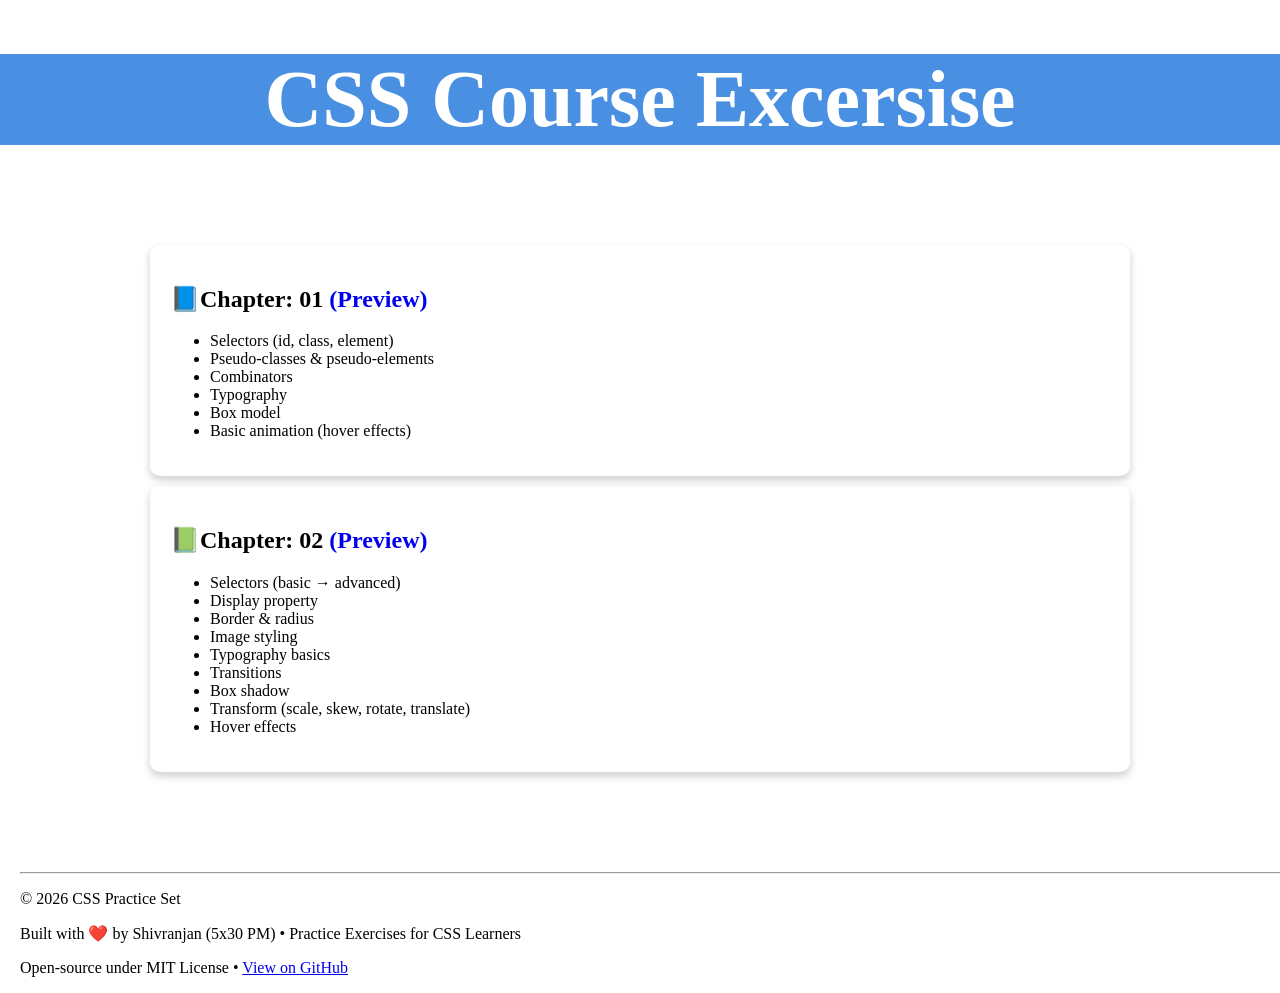
==== index.html @ 8d24a03b "add main index.html and style.css file" ====
<!DOCTYPE html>
<html lang="en">

<head>
    <meta charset="UTF-8">
    <meta name="viewport" content="width=device-width, initial-scale=1.0">
    <link rel="stylesheet" href="style.css">
    <title>CSS Revision</title>
</head>

<body>
    <div class="page-container">

        <div class="content">
            <div id="header">
                <h1>CSS Course Excersise</h1>
            </div>
            <div class="container">
                <div class="chapter">
                    <h2 class="ch_name">📘Chapter: 01
                        <span>
                            <a class="link" href="/Ex: 01 /index.html" alt="ex_1">(Preview)</a>
                        </span>
                    </h2>
                    <ul>
                        <li>Selectors (id, class, element)</li>
                        <li>Pseudo-classes & pseudo-elements</li>
                        <li>Combinators</li>
                        <li>Typography</li>
                        <li>Box model</li>
                        <li>Basic animation (hover effects) </li>

                    </ul>

                </div>
                <div class="chapter">
                    <h2 class="ch_name">📗Chapter: 02
                        <span>
                            <a class="link" href="/Ex: 02 (Box, Shadow, and transform)/index.html" alt="">(Preview)</a>
                        </span>
                    </h2>
                    <ul>
                        <li>Selectors (basic → advanced)</li>
                        <li>Display property</li>
                        <li>Border & radius</li>
                        <li>Image styling</li>
                        <li>Typography basics</li>
                        <li>Transitions</li>
                        <li>Box shadow</li>
                        <li>Transform (scale, skew, rotate, translate)</li>
                        <li>Hover effects </li>

                    </ul>

                </div>
            </div>
        </div>
<!--
        Footer
-->
        <footer>
            <footer class="footer"><hr>
                <p>© 2026 CSS Practice Set</p>
                <p>
                    Built with ❤️ by Shivranjan (5x30 PM) • Practice Exercises for CSS Learners
                </p>

                <p>
                    Open-source under MIT License •
                    <a href="https://github.com/5x30pm/css_revision.git" alt="repo_link">
                        View on GitHub
                    </a>
                </p>
            </footer>
    </div>
</body>

</html>



            <!--
        <div class="chapter">
            <h2 class="ch_name">📘 📗Chapter: 0
                <span>
                    <a class="link" href="" alt="">(Preview)</a>
                </span>
            </h2>
            <ul>
                <li></li>
            </ul>

        </div>

-->
---- style.css ----
body{
    height: 100%;
    margin:0;
}
#header {
  width: 100%;
  margin-top:0;
  font-size: 40px;
  color: white;
  background-color: #4a90e2;
  text-align: center;
}

.container {
  align-items: center;
  width: 1000px;
  margin: 100px auto;
}
.chapter {
  border-radius: 10px;
  padding: 20px;
  margin: 10px;
  box-shadow: 0 4px 8px rgba(0, 0, 0, 0.2);
}

.link {
  text-decoration: none;
}


.page-container {
  display: flex;
  flex-direction: column;
  min-height: 100vh;
}

.content {
  flex: 1; 
}

.footer {
  width: 100%;
  padding:0 20px;
}

hr{
    margin:0;
    padding:0;
}
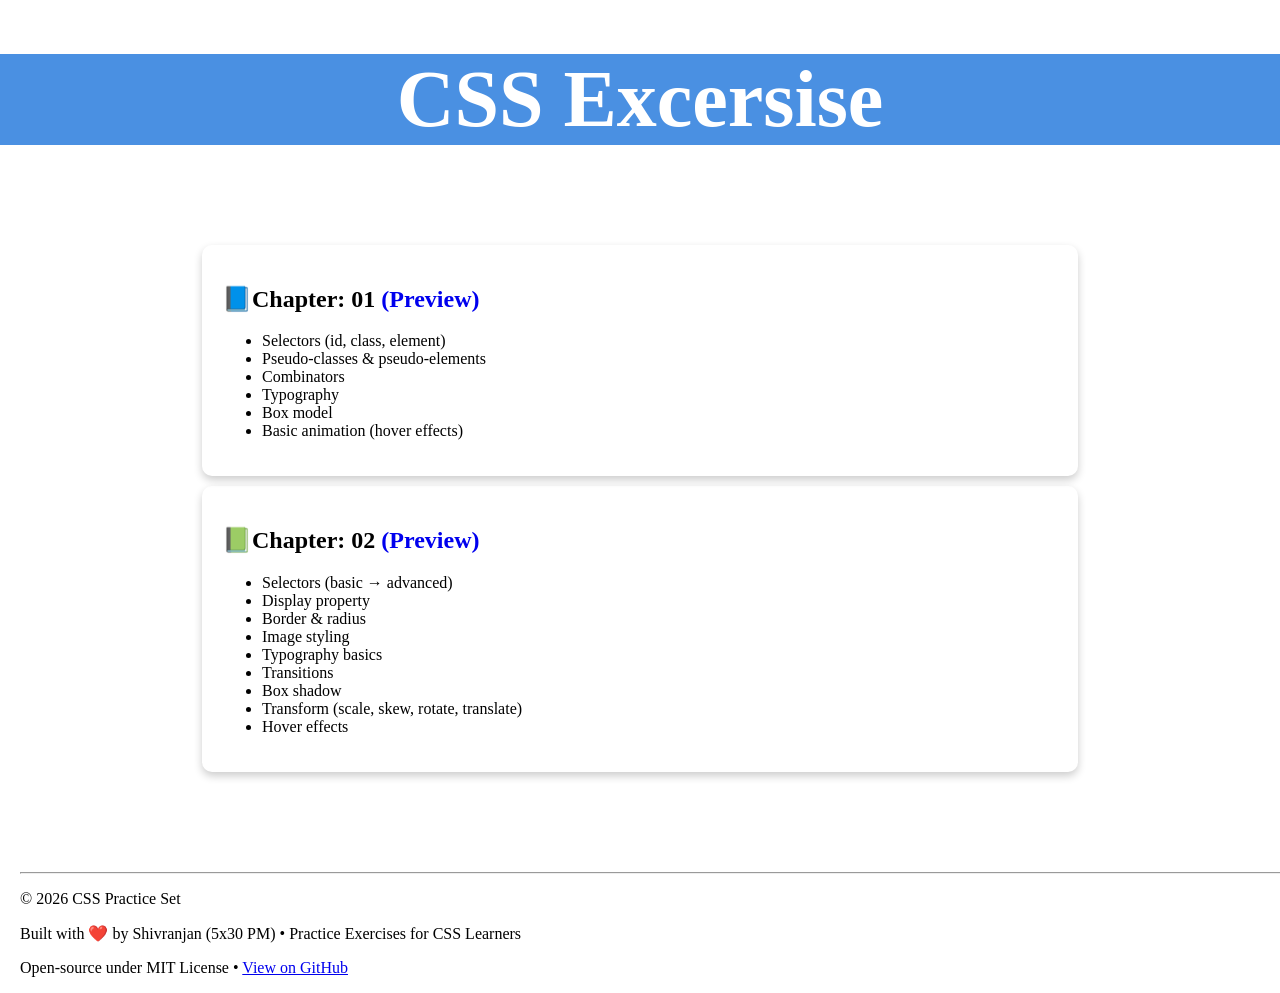
==== commit f5ee39df: "make responsive for different size of screens" ====
--- a/index.html
+++ b/index.html
@@ -5,7 +5,7 @@
     <meta charset="UTF-8">
     <meta name="viewport" content="width=device-width, initial-scale=1.0">
     <link rel="stylesheet" href="style.css">
-    <title>CSS Revision</title>
+    <title>CSS Excercise</title>
 </head>
 
 <body>
@@ -13,7 +13,7 @@
 
         <div class="content">
             <div id="header">
-                <h1>CSS Course Excersise</h1>
+                <h1>CSS Excersise</h1>
             </div>
             <div class="container">
                 <div class="chapter">
@@ -58,7 +58,6 @@
 <!--
         Footer
 -->
-        <footer>
             <footer class="footer"><hr>
                 <p>© 2026 CSS Practice Set</p>
                 <p>
--- a/style.css
+++ b/style.css
@@ -14,7 +14,7 @@
 
 .container {
   align-items: center;
-  width: 1000px;
+  width: 95%;
   margin: 100px auto;
 }
 .chapter {
@@ -47,4 +47,116 @@
 hr{
     margin:0;
     padding:0;
+}
+
+/*
+Width >= 1260px (min)
+*/
+@media(min-width:1260px){
+    .container{
+        width:70%;
+    }
+}
+
+/*
+700px (min) <= Width >= 1259px (max)
+*/
+@media(min-width:850px) and (max-width:1259px){
+    .container{
+        width:80%;
+    }
+    #header{
+            font-size:30px;
+    }
+}
+
+/*
+700px (min) <= Width >= 1259px (max)
+*/
+@media(min-width:699px) and (max-width:849px){
+    .container{
+        width:80%;
+        margin:50px auto;
+    }
+    #header{
+            font-size:20px;
+    }
+    .footer{
+        font-size:15px;
+    }
+}
+/*
+700px (min) <= Width >= 1259px (max)
+*/
+@media(min-width:550px) and (max-width:700px){
+    .container{
+        width:90%;
+        margin:50px auto;
+    }
+    #header{
+            font-size:20px;
+    }
+    .footer{
+        font-size:15px;
+    }
+}
+
+/*
+700px (min) <= Width >= 1259px (max)
+*/
+@media(min-width:430px) and (max-width:549px){
+    .container{
+        /* width:60%; */
+        margin:30px auto;
+
+    }
+    .ch_name{
+        font-size:20px;
+    }
+    #header{
+            font-size:15px;
+    }
+    .footer{
+        font-size:15px;
+    }
+}
+
+/*
+700px (min) <= Width >= 1259px (max)
+*/
+@media(min-width:375px) and (max-width:429px){
+    .container{
+        /* width:60%; */
+        margin:30px auto;
+
+    }
+    .ch_name{
+        font-size:15px;
+    }
+    #header{
+            font-size:15px;
+    }
+    .footer{
+        font-size:14px;
+    }
+}
+
+/*
+700px (min) <= Width >= 1259px (max)
+*/
+@media(max-width:374px){
+    .container{
+        /* width:60%; */
+        margin:30px auto;
+
+    }
+    .ch_name{
+        font-size:12px;
+    }
+    #header{
+            font-size:15px;
+    }
+    .footer{
+        font-size:12px;
+    }
 }
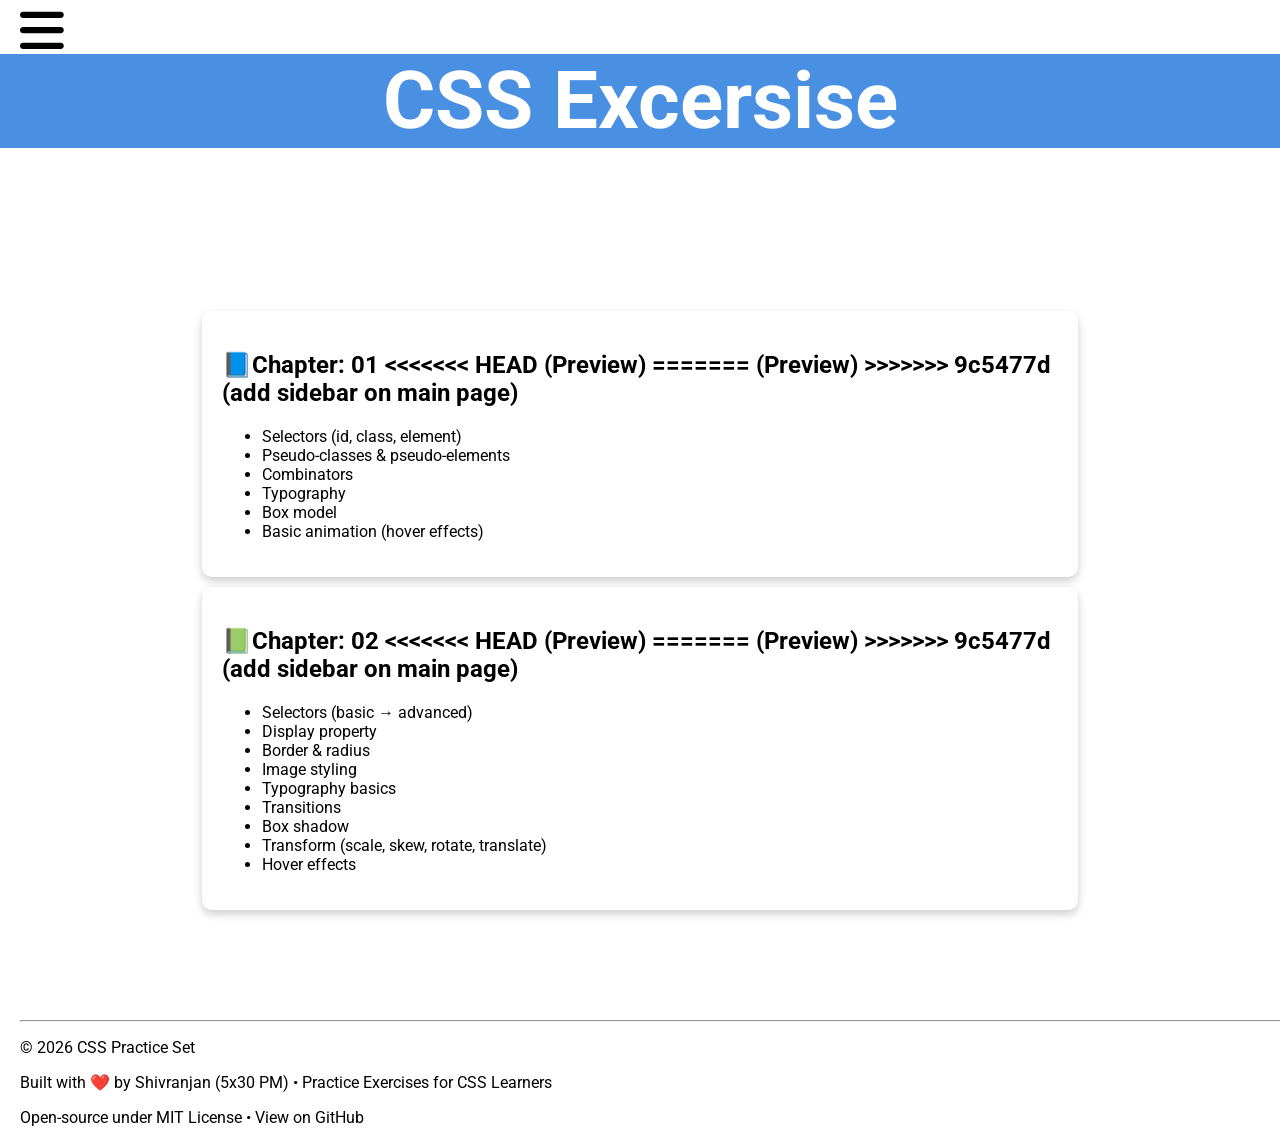
==== commit f4e8f965: "add sidebar menu on main index file" ====
--- a/index.html
+++ b/index.html
@@ -5,21 +5,101 @@
     <meta charset="UTF-8">
     <meta name="viewport" content="width=device-width, initial-scale=1.0">
     <link rel="stylesheet" href="style.css">
+    <link rel="stylesheet" href="style2.css">
     <title>CSS Excercise</title>
+    <link rel="stylesheet" href="style.css">
+    <link rel="preconnect" href="https://fonts.googleapis.com" />
+    <link rel="preconnect" href="https://fonts.gstatic.com" crossorigin />
+    <link href="https://fonts.googleapis.com/css2?family=Roboto:ital,wght@0,100..900;1,100..900&display=swap"
+        rel="stylesheet">
+    <link rel="stylesheet" href="https://cdnjs.cloudflare.com/ajax/libs/font-awesome/6.4.0/css/all.min.css" />
 </head>
 
 <body>
+
+<!-- 
+            Sidebar
+-->
+
+
+<!--- 
+        Button
+-->
+     <div class="sidebar">
+                <input type="checkbox" id="check" />
+                <div class="btn_one">
+                    <label for="check">
+                        <i class="fa-solid fa-bars"></i>
+                    </label>
+                </div>
+
+                <div class="sidebar_menu">
+                    <div class="logo">
+                        <a href="#">5x30 PM</a>
+                    </div>
+
+                    <div class="btn_two">
+                        <label for="check" ">
+          <i class=" fa-solid fa-xmark"></i>
+                        </label>
+                    </div>
+<!-- 
+                    
+            Sidebar menu
+-->
+                    <div class="menu">
+                        <ul>
+                            <li>
+                                <i class="fa-brands fa-github"></i>
+                                <a href="https://github.com/5x30pm/css_revision.git">Repo Info</a>
+                            </li>
+                            <li>
+                                <i class="fa-brands fa-github"></i>
+                                <a href="https://github.com/5x30pm">More Repo</a>
+                            </li>
+                            <li>
+                                <i class="fa-solid fa-phone"></i>
+                                <a href="https://t.me/user_5x30pm_support?text=Support%20Me%20%3A%0A">Support</a>
+                            </li>
+                            <li>
+                                <i class="fa-regular fa-comments"></i>
+                                <a href="https://t.me/user_5x30pm_support?text=Feedback%20%3A%0A">Feedback</a>
+                            </li>
+                        </ul>
+                    </div>
+<!-- 
+                Sidebar bottom                    
+-->
+                    <div class="social_media">
+                        <ul>
+                            <a href="https://github.com/5x30pm"><i class="fa-brands fa-github"></i></a>
+                            <a href="https://www.facebook.com/5x30pm"><i class="fa-brands fa-facebook"></i></a>
+                            <a href="https://www.linkedin.com/in/5x30pm"><i class="fa-brands fa-linkedin"></i></a>
+                            <a href="https://www.instagram.com/5x30pm"><i class="fa-brands fa-instagram"></i></a>
+                            <a href="https://t.me/user_5x30pm_support"><i class="fa-brands fa-telegram"></i></a>
+                        </ul>
+                    </div>
+                </div>
+<!-- 
+            Main Content            
+-->
     <div class="page-container">
 
         <div class="content">
             <div id="header">
                 <h1>CSS Excersise</h1>
             </div>
+            
+            </div>
             <div class="container">
                 <div class="chapter">
                     <h2 class="ch_name">📘Chapter: 01
                         <span>
-                            <a class="link" href="/Ex: 01 /index.html" alt="ex_1">(Preview)</a>
+<<<<<<< HEAD
+                            <a class="link" href="https://5x30pm.github.io/css_revision/Ex: 01 /index.html" alt="ex_1">(Preview)</a>
+=======
+                            <a class="link" href="https://5x30pm.github.io/css_revision/Ex:%2001%20/index.html" alt="ex_1">(Preview)</a>
+>>>>>>> 9c5477d (add sidebar on main page)
                         </span>
                     </h2>
                     <ul>
@@ -36,7 +116,12 @@
                 <div class="chapter">
                     <h2 class="ch_name">📗Chapter: 02
                         <span>
-                            <a class="link" href="/Ex: 02 (Box, Shadow, and transform)/index.html" alt="">(Preview)</a>
+<<<<<<< HEAD
+                            <a class="link" href="https://5x30pm.github.io/css_revision/Ex: 02 (Box, Shadow, and transform)/index.html" alt="">(Preview)</a>
+=======
+                            <a class="link" href="https://5x30pm.github.io/css_revision/Ex:%2002%20(Box,%20Shadow,%20and%20transform)/index.html"
+                                alt="">(Preview)</a>
+>>>>>>> 9c5477d (add sidebar on main page)
                         </span>
                     </h2>
                     <ul>
@@ -55,22 +140,23 @@
                 </div>
             </div>
         </div>
-<!--
+        <!--
         Footer
 -->
-            <footer class="footer"><hr>
-                <p>© 2026 CSS Practice Set</p>
-                <p>
-                    Built with ❤️ by Shivranjan (5x30 PM) • Practice Exercises for CSS Learners
-                </p>
+        <footer class="footer">
+            <hr>
+            <p>© 2026 CSS Practice Set</p>
+            <p>
+                Built with ❤️ by Shivranjan (5x30 PM) • Practice Exercises for CSS Learners
+            </p>
 
-                <p>
-                    Open-source under MIT License •
-                    <a href="https://github.com/5x30pm/css_revision.git" alt="repo_link">
-                        View on GitHub
-                    </a>
-                </p>
-            </footer>
+            <p>
+                Open-source under MIT License •
+                <a href="https://github.com/5x30pm/css_revision.git" alt="repo_link">
+                    View on GitHub
+                </a>
+            </p>
+        </footer>
     </div>
 </body>
 
@@ -78,7 +164,7 @@
 
 
 
-            <!--
+<!--
         <div class="chapter">
             <h2 class="ch_name">📘 📗Chapter: 0
                 <span>
@@ -91,4 +177,4 @@
 
         </div>
 
--->+-->
--- a/style2.css
+++ b/style2.css
@@ -0,0 +1,131 @@
+* {
+  font-family: "Roboto", sans-serif;
+}
+
+.btn_one i {
+  
+  color: black;
+  position: absolute;
+  left: 20px;
+  line-height: 60px;
+  font-weight: 700;
+  font-size: 50px;
+  box-shadow: 0 0 4px white 0.5;
+  cursor: pointer;
+}
+
+.sidebar_menu {
+      margin: 0;
+  padding: 0;
+  position: fixed;
+  left: -400px;
+  width: 300px;
+  height: 100vh;
+  /* background-color: rgba(128, 128, 128, 0.5); */
+    background-color: gray;
+  box-shadow: 0 0 4px rgba(51, 49, 49, 0.4);
+  border-radius: 0 20px 20px 0;
+  transition: all 0.2s linear;
+}
+.sidebar_menu .logo {
+  position: absolute;
+  width: 100%;
+  line-height: 80px;
+  border-radius: 0 20px 0 0;
+}
+
+.sidebar_menu .logo a {
+  margin-left: 20px;
+  font-size: 40px;
+  line-height: 60px;
+  font-weight: 700;
+  opacity: 0.7;
+  text-decoration: none;
+}
+.btn_two i {
+  color: black;
+  position: absolute;
+  left: 80%;
+  font-weight: 700;
+  opacity: 0.7;
+  font-size: 50px;
+  cursor: pointer;
+  opacity: 0;
+}
+
+.sidebar_menu .menu {
+  position: absolute;
+  width: 100%;
+  top: 80px;
+}
+
+.sidebar_menu .menu li {
+  padding: 10px auto 10px 0;
+  line-height: 60px;
+  font-size: 30px;
+  box-shadow: 0 0 4px rgba(51, 49, 49, 0.5);
+
+}
+
+.sidebar_menu .menu i,
+a {
+  color: black;
+  text-decoration: none;
+}
+.sidebar_menu .menu i {
+  padding: 10px;
+}
+.sidebar_menu .menu ul{
+    padding:0;
+}
+
+.sidebar_menu .social_media {
+  position: absolute;
+  margin: 0 auto 25px auto;
+  bottom:0;
+}
+.sidebar_menu .sidebar_menu ul{
+    padding:0;
+}
+.sidebar_menu .social_media i {
+  opacity: 0.6;
+  font-size: 30px;
+  margin: 3px;
+}
+
+.sidebar_menu .menu li:hover {
+  box-shadow: 0 2px 8px rgba(51, 49, 49, 0.5);
+}
+
+.btn_one i:hover {
+  transform: scale(1.2);
+}
+
+.btn_two i:hover {
+  transform: scale(1.2);
+}
+
+.sidebar_menu .social_media i:hover {
+  opacity: 1;
+  transform: scale(1.2);
+}
+
+
+.menu ul li{
+    list-style: none;
+}
+
+#check {
+  display: none;
+}
+
+#check:checked ~ .sidebar_menu{
+    left:0;
+}
+
+#check:checked ~ .btn_one{
+    display:none;
+}
+#check:checked ~ .sidebar_menu .btn_two i{
+    opacity:1;
+}
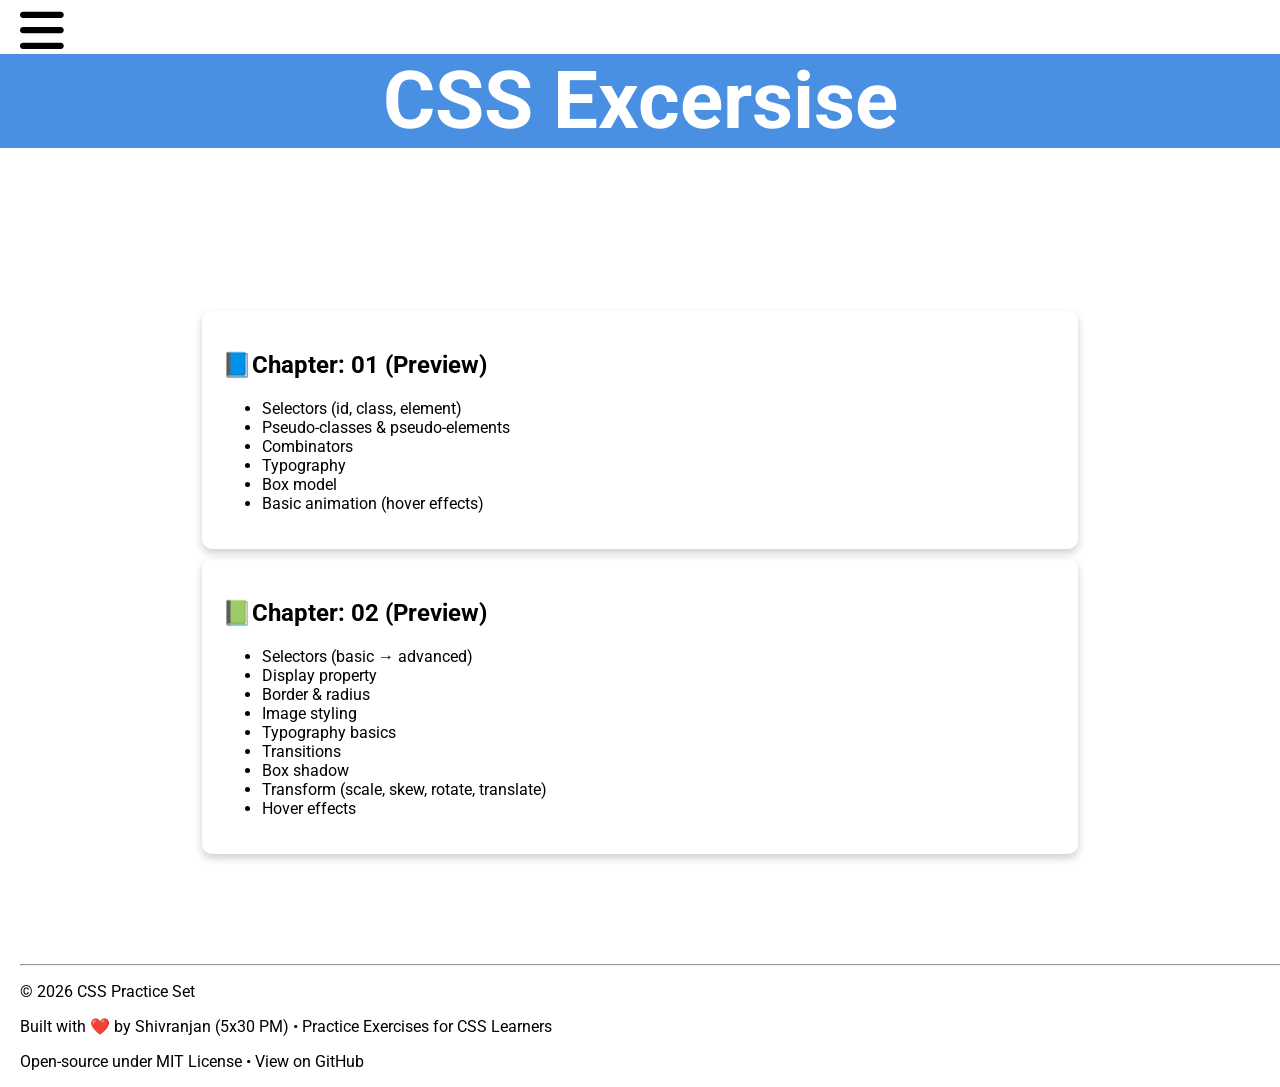
==== commit de5f138d: "add some fix" ====
--- a/index.html
+++ b/index.html
@@ -95,11 +95,7 @@
                 <div class="chapter">
                     <h2 class="ch_name">📘Chapter: 01
                         <span>
-<<<<<<< HEAD
-                            <a class="link" href="https://5x30pm.github.io/css_revision/Ex: 01 /index.html" alt="ex_1">(Preview)</a>
-=======
                             <a class="link" href="https://5x30pm.github.io/css_revision/Ex:%2001%20/index.html" alt="ex_1">(Preview)</a>
->>>>>>> 9c5477d (add sidebar on main page)
                         </span>
                     </h2>
                     <ul>
@@ -116,12 +112,8 @@
                 <div class="chapter">
                     <h2 class="ch_name">📗Chapter: 02
                         <span>
-<<<<<<< HEAD
-                            <a class="link" href="https://5x30pm.github.io/css_revision/Ex: 02 (Box, Shadow, and transform)/index.html" alt="">(Preview)</a>
-=======
                             <a class="link" href="https://5x30pm.github.io/css_revision/Ex:%2002%20(Box,%20Shadow,%20and%20transform)/index.html"
                                 alt="">(Preview)</a>
->>>>>>> 9c5477d (add sidebar on main page)
                         </span>
                     </h2>
                     <ul>
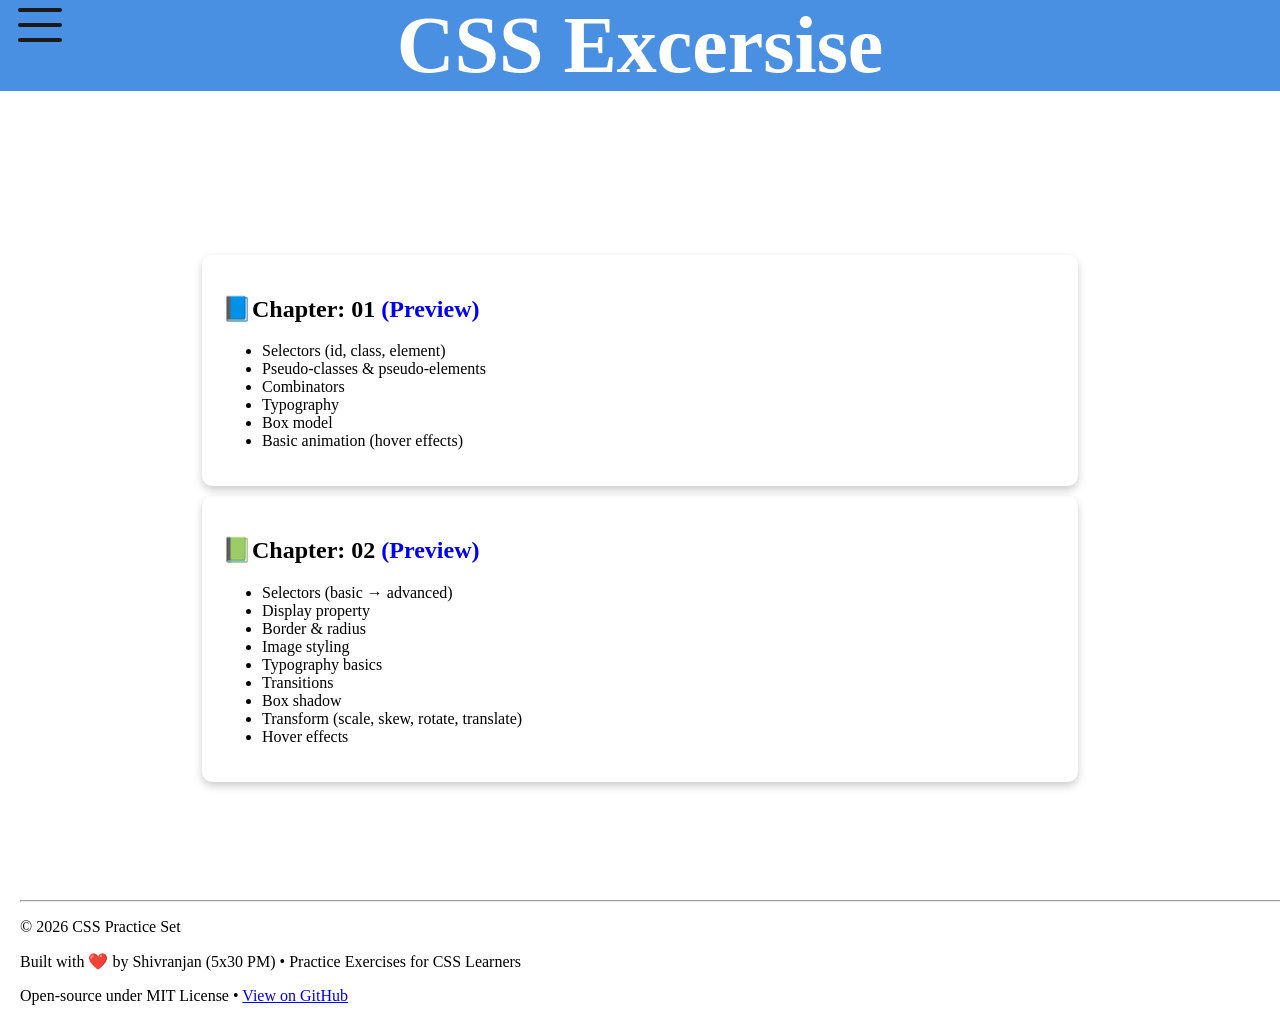
==== commit 104615d1: "add new sidebar" ====
--- a/index.html
+++ b/index.html
@@ -7,80 +7,87 @@
     <link rel="stylesheet" href="style.css">
     <link rel="stylesheet" href="style2.css">
     <title>CSS Excercise</title>
-    <link rel="stylesheet" href="style.css">
     <link rel="preconnect" href="https://fonts.googleapis.com" />
-    <link rel="preconnect" href="https://fonts.gstatic.com" crossorigin />
-    <link href="https://fonts.googleapis.com/css2?family=Roboto:ital,wght@0,100..900;1,100..900&display=swap"
-        rel="stylesheet">
-    <link rel="stylesheet" href="https://cdnjs.cloudflare.com/ajax/libs/font-awesome/6.4.0/css/all.min.css" />
 </head>
 
 <body>
-
-<!-- 
-            Sidebar
--->
+    <!-- Sidebar menu  -->
+    <div class="main_box">
+        <input type="checkbox" id="button">
+        <!-- Buttn one menu button -->
+        <div class="btn_one">
+            <label for="button">
+                <img id="button" src="logo/menu.svg">
+            </label>
+        </div>
+        <!-- sidebar menu -->
+        <div class="sidebar_menu">
+            <div id="logo">
+                <a href="#">5x30 PM</a>
+            </div>
+            <!-- Button Two Close Button  -->
+            <div class="btn_two">
+                <label for="button">
+                    <img src="logo/close.svg">
+                </label>
+            </div>
+            <!-- Menu  -->
+            <div class="menu">
+                <ul>
+                    <a href="https://github.com/5x30pm/css_revision.git">
+                        <li>
+                            <img class="logo" src="logo/github.svg"> Repo Info
+                        </li>
+                    </a>
+                    <a href="https://github.com/5x30pm">
+                        <li>
+                            <img class="logo" src="logo/github.svg"> More Repo
+                        </li>
+                    </a>
+                    <a href="https://t.me/user_5x30pm_support?text=Support%20Me%20%3A%0A">
+                        <li>
+                            <img class="logo" src="logo/support.svg"> Support
+                        </li>
+                    </a>
+                    <a href="https://t.me/user_5x30pm_support?text=Feedback%20%3A%0A">
+                        <li>
+                            <img class="logo" src="logo/feedback.svg"> Feedback
+                        </li>
+                    </a>
+                </ul>
+            </div>
+            <!-- social media  -->
 
 
-<!--- 
-        Button
--->
-     <div class="sidebar">
-                <input type="checkbox" id="check" />
-                <div class="btn_one">
-                    <label for="check">
-                        <i class="fa-solid fa-bars"></i>
-                    </label>
-                </div>
+            <div class="social_media">
+                <!-- Github  -->
+                <a href="https://github.com/5x30pm">
+                    <img class="social_logo" src="logo/github.svg" alt="Github">
+                </a>
+                <!-- facebook  -->
+                <a href="https://www.facebook.com/5x30pm">
+                    <img class="social_logo" src="logo/facebook.svg" alt="facebook">
+                </a>
+                <!-- Linkedin  -->
+                <a href="https://www.linkedin.com/in/user-5x30pm">
+                    <img class="social_logo" src="logo/linkedin.svg" alt="linkedin">
+                </a>
+                <!-- Instagram  -->
+                <a href="https://www.instagram.com/5x30pm">
+                    <img class="social_logo" src="logo/instagram.svg" alt="Instagram">
+                </a>
+                <!-- Telegram  -->
+                <a href="https://t.me/user_5x30pm_support">
+                    <img class="social_logo" src="logo/telegram.svg" alt="telegram">
+                </a>
+            </div>
 
-                <div class="sidebar_menu">
-                    <div class="logo">
-                        <a href="#">5x30 PM</a>
-                    </div>
 
-                    <div class="btn_two">
-                        <label for="check" ">
-          <i class=" fa-solid fa-xmark"></i>
-                        </label>
-                    </div>
-<!-- 
-                    
-            Sidebar menu
--->
-                    <div class="menu">
-                        <ul>
-                            <li>
-                                <i class="fa-brands fa-github"></i>
-                                <a href="https://github.com/5x30pm/css_revision.git">Repo Info</a>
-                            </li>
-                            <li>
-                                <i class="fa-brands fa-github"></i>
-                                <a href="https://github.com/5x30pm">More Repo</a>
-                            </li>
-                            <li>
-                                <i class="fa-solid fa-phone"></i>
-                                <a href="https://t.me/user_5x30pm_support?text=Support%20Me%20%3A%0A">Support</a>
-                            </li>
-                            <li>
-                                <i class="fa-regular fa-comments"></i>
-                                <a href="https://t.me/user_5x30pm_support?text=Feedback%20%3A%0A">Feedback</a>
-                            </li>
-                        </ul>
-                    </div>
-<!-- 
-                Sidebar bottom                    
--->
-                    <div class="social_media">
-                        <ul>
-                            <a href="https://github.com/5x30pm"><i class="fa-brands fa-github"></i></a>
-                            <a href="https://www.facebook.com/5x30pm"><i class="fa-brands fa-facebook"></i></a>
-                            <a href="https://www.linkedin.com/in/5x30pm"><i class="fa-brands fa-linkedin"></i></a>
-                            <a href="https://www.instagram.com/5x30pm"><i class="fa-brands fa-instagram"></i></a>
-                            <a href="https://t.me/user_5x30pm_support"><i class="fa-brands fa-telegram"></i></a>
-                        </ul>
-                    </div>
-                </div>
-<!-- 
+        </div>
+    </div>
+
+
+    <!-- 
             Main Content            
 -->
     <div class="page-container">
@@ -89,66 +96,68 @@
             <div id="header">
                 <h1>CSS Excersise</h1>
             </div>
-            
+
+        </div>
+        <div class="container">
+            <div class="chapter">
+                <h2 class="ch_name">📘Chapter: 01
+                    <span>
+                        <a class="link" href="https://5x30pm.github.io/css_revision/Ex:%2001%20/index.html"
+                            alt="ex_1">(Preview)</a>
+                    </span>
+                </h2>
+                <ul>
+                    <li>Selectors (id, class, element)</li>
+                    <li>Pseudo-classes & pseudo-elements</li>
+                    <li>Combinators</li>
+                    <li>Typography</li>
+                    <li>Box model</li>
+                    <li>Basic animation (hover effects) </li>
+
+                </ul>
+
             </div>
-            <div class="container">
-                <div class="chapter">
-                    <h2 class="ch_name">📘Chapter: 01
-                        <span>
-                            <a class="link" href="https://5x30pm.github.io/css_revision/Ex:%2001%20/index.html" alt="ex_1">(Preview)</a>
-                        </span>
-                    </h2>
-                    <ul>
-                        <li>Selectors (id, class, element)</li>
-                        <li>Pseudo-classes & pseudo-elements</li>
-                        <li>Combinators</li>
-                        <li>Typography</li>
-                        <li>Box model</li>
-                        <li>Basic animation (hover effects) </li>
+            <div class="chapter">
+                <h2 class="ch_name">📗Chapter: 02
+                    <span>
+                        <a class="link"
+                            href="https://5x30pm.github.io/css_revision/Ex:%2002%20(Box,%20Shadow,%20and%20transform)/index.html"
+                            alt="">(Preview)</a>
+                    </span>
+                </h2>
+                <ul>
+                    <li>Selectors (basic → advanced)</li>
+                    <li>Display property</li>
+                    <li>Border & radius</li>
+                    <li>Image styling</li>
+                    <li>Typography basics</li>
+                    <li>Transitions</li>
+                    <li>Box shadow</li>
+                    <li>Transform (scale, skew, rotate, translate)</li>
+                    <li>Hover effects </li>
 
-                    </ul>
+                </ul>
 
-                </div>
-                <div class="chapter">
-                    <h2 class="ch_name">📗Chapter: 02
-                        <span>
-                            <a class="link" href="https://5x30pm.github.io/css_revision/Ex:%2002%20(Box,%20Shadow,%20and%20transform)/index.html"
-                                alt="">(Preview)</a>
-                        </span>
-                    </h2>
-                    <ul>
-                        <li>Selectors (basic → advanced)</li>
-                        <li>Display property</li>
-                        <li>Border & radius</li>
-                        <li>Image styling</li>
-                        <li>Typography basics</li>
-                        <li>Transitions</li>
-                        <li>Box shadow</li>
-                        <li>Transform (scale, skew, rotate, translate)</li>
-                        <li>Hover effects </li>
-
-                    </ul>
-
-                </div>
             </div>
         </div>
-        <!--
+    </div>
+    <!--
         Footer
 -->
-        <footer class="footer">
-            <hr>
-            <p>© 2026 CSS Practice Set</p>
-            <p>
-                Built with ❤️ by Shivranjan (5x30 PM) • Practice Exercises for CSS Learners
-            </p>
+    <footer class="footer">
+        <hr>
+        <p>© 2026 CSS Practice Set</p>
+        <p>
+            Built with ❤️ by Shivranjan (5x30 PM) • Practice Exercises for CSS Learners
+        </p>
 
-            <p>
-                Open-source under MIT License •
-                <a href="https://github.com/5x30pm/css_revision.git" alt="repo_link">
-                    View on GitHub
-                </a>
-            </p>
-        </footer>
+        <p>
+            Open-source under MIT License •
+            <a href="https://github.com/5x30pm/css_revision.git" alt="repo_link">
+                View on GitHub
+            </a>
+        </p>
+    </footer>
     </div>
 </body>
 
--- a/style.css
+++ b/style.css
@@ -5,11 +5,15 @@
 }
 #header {
   width: 100%;
+  padding-top:0;
   margin-top:0;
   font-size: 40px;
   color: white;
   background-color: #4a90e2;
   text-align: center;
+}
+.content #header h1{
+    margin-top:0;
 }
 
 .container {
@@ -34,10 +38,10 @@
   flex-direction: column;
   min-height: 100vh;
 }
-
+/* 
 .content {
   flex: 1; 
-}
+} */
 
 .footer {
   width: 100%;
@@ -159,4 +163,4 @@
     .footer{
         font-size:12px;
     }
-}+}}
--- a/style2.css
+++ b/style2.css
@@ -1,131 +1,168 @@
-* {
-  font-family: "Roboto", sans-serif;
+/* Checkbox */
+.main_box input {
+  display: none;
 }
 
-.btn_one i {
-  
+/* Button one means Menu button  */
+
+.main_box .btn_one label img {
+  position: absolute;
+  left: 15px;
+  /* top: 15px; */
+  /* height: 50px;
+  width: 70px; */
   color: black;
-  position: absolute;
-  left: 20px;
-  line-height: 60px;
-  font-weight: 700;
-  font-size: 50px;
-  box-shadow: 0 0 4px white 0.5;
   cursor: pointer;
+  transition: all 0.2s;
 }
 
-.sidebar_menu {
-      margin: 0;
-  padding: 0;
-  position: fixed;
+/* Sidebar menu  */
+.main_box .sidebar_menu {
+  margin: 0;
+  padding-top: 0;
+  position: absolute;
+  left: 0px;
   left: -400px;
   width: 300px;
   height: 100vh;
-  /* background-color: rgba(128, 128, 128, 0.5); */
-    background-color: gray;
-  box-shadow: 0 0 4px rgba(51, 49, 49, 0.4);
   border-radius: 0 20px 20px 0;
-  transition: all 0.2s linear;
-}
-.sidebar_menu .logo {
-  position: absolute;
-  width: 100%;
-  line-height: 80px;
-  border-radius: 0 20px 0 0;
+  background-color: #E8F0FE;
+  transition: all .2s ease-in;
 }
 
-.sidebar_menu .logo a {
+/* logo pannel in sidebar menu  */
+.main_box .sidebar_menu #logo {
+  position: absolute;
+  top: 0;
+  height: 70px;
+  width: 100%;
+  border-radius: 0 20px 0 0;
+  box-shadow: 0 0 4px black;
+}
+
+/* Website name Pannel */
+.main_box .sidebar_menu #logo a {
+  position: absolute;
+  margin: 5px;
+  left:20px;
+  top: 0;
+  font-width:900;
+  font-size: 40px;
+  text-decoration: none;
+  color: black;
+}
+
+/* Button two means close menu  */
+.main_box .sidebar_menu .btn_two label img {
+  position: absolute;
+  margin-top: 10px;
+  right: 20px;
+  height: 40px;
+  width: 40px;
+  cursor: pointer;
+  color: black;
+  transition: all 0.2s;
+  /* opacity:0; */
+}
+
+/* Menu   */
+.main_box .sidebar_menu .menu {
+  position: absolute;
+  top: 70px;
+  width: 100%;
+}
+
+/* Remove padding from ul tag */
+.main_box .sidebar_menu .menu ul {
+  padding: 0;
+}
+
+/* Remove underline from menu name */
+.main_box .sidebar_menu .menu ul a {
+  text-decoration: none;
+  color: black;
+  font-size: 30px;
+  line-height: 60px;
+}
+
+/* Give space to menu section   */
+.main_box .sidebar_menu .menu ul a li {
+  list-style: none;
+  height: 60px;
+  width: 100%;
+  padding: auto 10px;
+  box-shadow: 0 0px 4px rgba(0, 0, 0, 0.5);
+}
+
+/* Give height and width to logo under menu  */
+.main_box .sidebar_menu .menu ul a li img {
+  height: 30px;
+  width: 30px;
   margin-left: 20px;
-  font-size: 40px;
-  line-height: 60px;
-  font-weight: 700;
-  opacity: 0.7;
+  padding-right: 10px;
+}
+
+/* Social media section  */
+.main_box .sidebar_menu .social_media {
+  position: absolute;
+  bottom: 20px;
+  width: 100%;
+  padding-left: 50px;
+}
+
+/* Remove small underline from behind the logo  */
+.main_box .sidebar_menu .social_media a {
   text-decoration: none;
 }
-.btn_two i {
-  color: black;
-  position: absolute;
-  left: 80%;
-  font-weight: 700;
-  opacity: 0.7;
-  font-size: 50px;
-  cursor: pointer;
-  opacity: 0;
+
+/* Set Social media logo size */
+.main_box .sidebar_menu .social_media a .social_logo {
+  height: 35px;
+  width: 35px;
+  padding:none;
+  opacity:.7;
 }
 
-.sidebar_menu .menu {
-  position: absolute;
-  width: 100%;
-  top: 80px;
-}
+/* Hover Effects  */
 
-.sidebar_menu .menu li {
-  padding: 10px auto 10px 0;
-  line-height: 60px;
-  font-size: 30px;
-  box-shadow: 0 0 4px rgba(51, 49, 49, 0.5);
-
-}
-
-.sidebar_menu .menu i,
-a {
-  color: black;
-  text-decoration: none;
-}
-.sidebar_menu .menu i {
-  padding: 10px;
-}
-.sidebar_menu .menu ul{
-    padding:0;
-}
-
-.sidebar_menu .social_media {
-  position: absolute;
-  margin: 0 auto 25px auto;
-  bottom:0;
-}
-.sidebar_menu .sidebar_menu ul{
-    padding:0;
-}
-.sidebar_menu .social_media i {
-  opacity: 0.6;
-  font-size: 30px;
-  margin: 3px;
-}
-
-.sidebar_menu .menu li:hover {
-  box-shadow: 0 2px 8px rgba(51, 49, 49, 0.5);
-}
-
-.btn_one i:hover {
+/* Button one  */
+.main_box .btn_one label img:hover {
   transform: scale(1.2);
 }
 
-.btn_two i:hover {
+/* Button Two  */
+.main_box .sidebar_menu .btn_two label img:hover{
   transform: scale(1.2);
 }
 
-.sidebar_menu .social_media i:hover {
-  opacity: 1;
-  transform: scale(1.2);
+/* menu list  */
+.main_box .sidebar_menu .menu ul a li:hover{
+    
+    transform:scale(1.01);
+    box-shadow: 0 0 8px rgba(0, 0, 0, 0.5);
+}
+
+/* Social media image  */
+.main_box .sidebar_menu .social_media a .social_logo:hover{
+    transform:scale(1.2);
+    opacity:1;
 }
 
 
-.menu ul li{
-    list-style: none;
+
+
+
+
+
+
+
+/* Working style  */
+#button:checked ~ .sidebar_menu{
+    left:0px;
 }
 
-#check {
-  display: none;
-}
+/* Button one hide  */
+#button:checked ~ .btn_one{
+    display:none;
 
-#check:checked ~ .sidebar_menu{
-    left:0;
-}
-
-#check:checked ~ .btn_one{
-    display:none;
-}
-#check:checked ~ .sidebar_menu .btn_two i{
-    opacity:1;
 }
